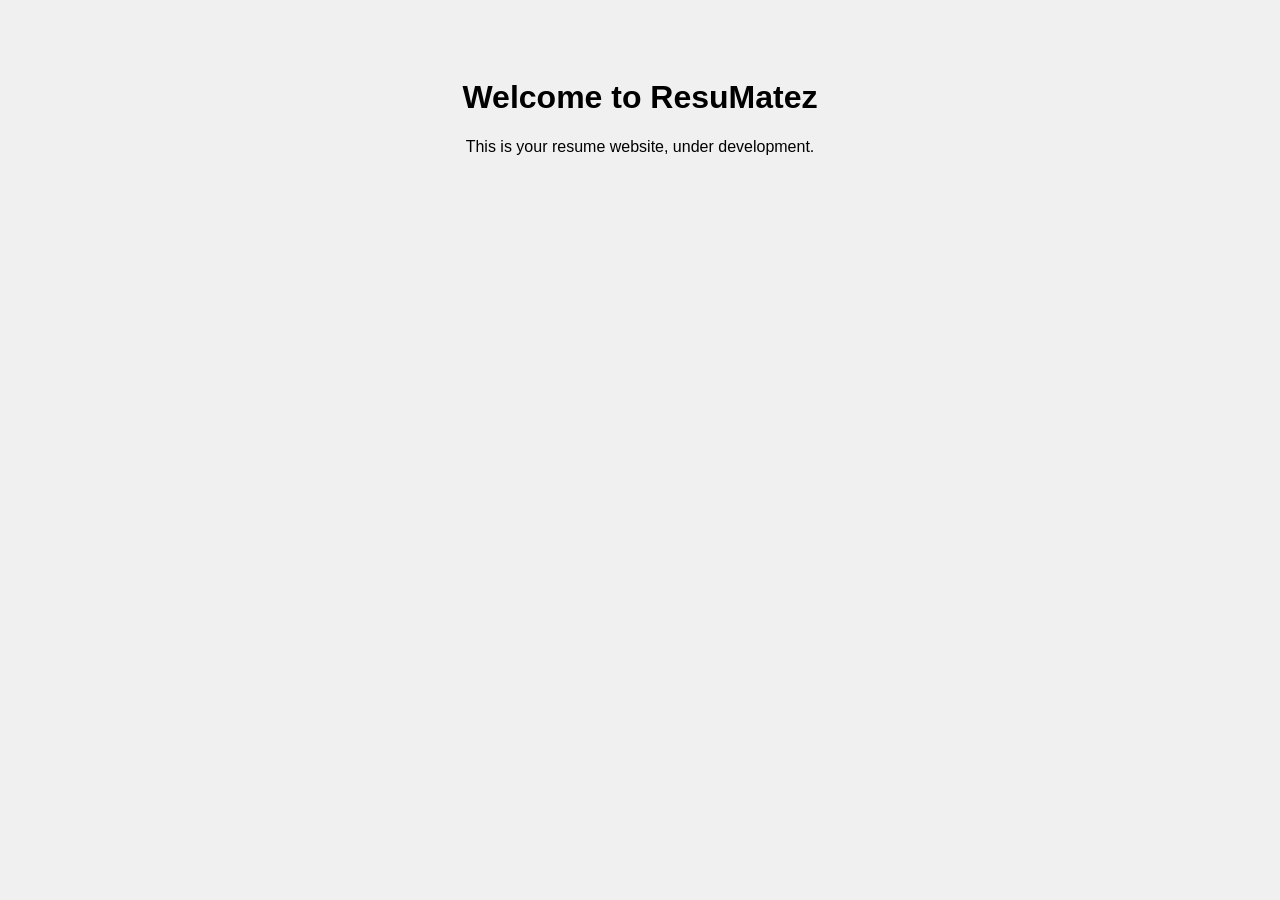
==== index.html @ 7db0ffa7 "Initial website files added" ====
<!DOCTYPE html>
<html lang="en">
<head>
  <meta charset="UTF-8">
  <title>ResuMatez</title>
  <link rel="stylesheet" href="style.css">
</head>
<body>
  <h1>Welcome to ResuMatez</h1>
  <p>This is your resume website, under development.</p>
</body>
</html>
---- style.css ----
body {
    font-family: Arial, sans-serif;
    background-color: #f0f0f0;
    text-align: center;
    padding: 50px;
  }
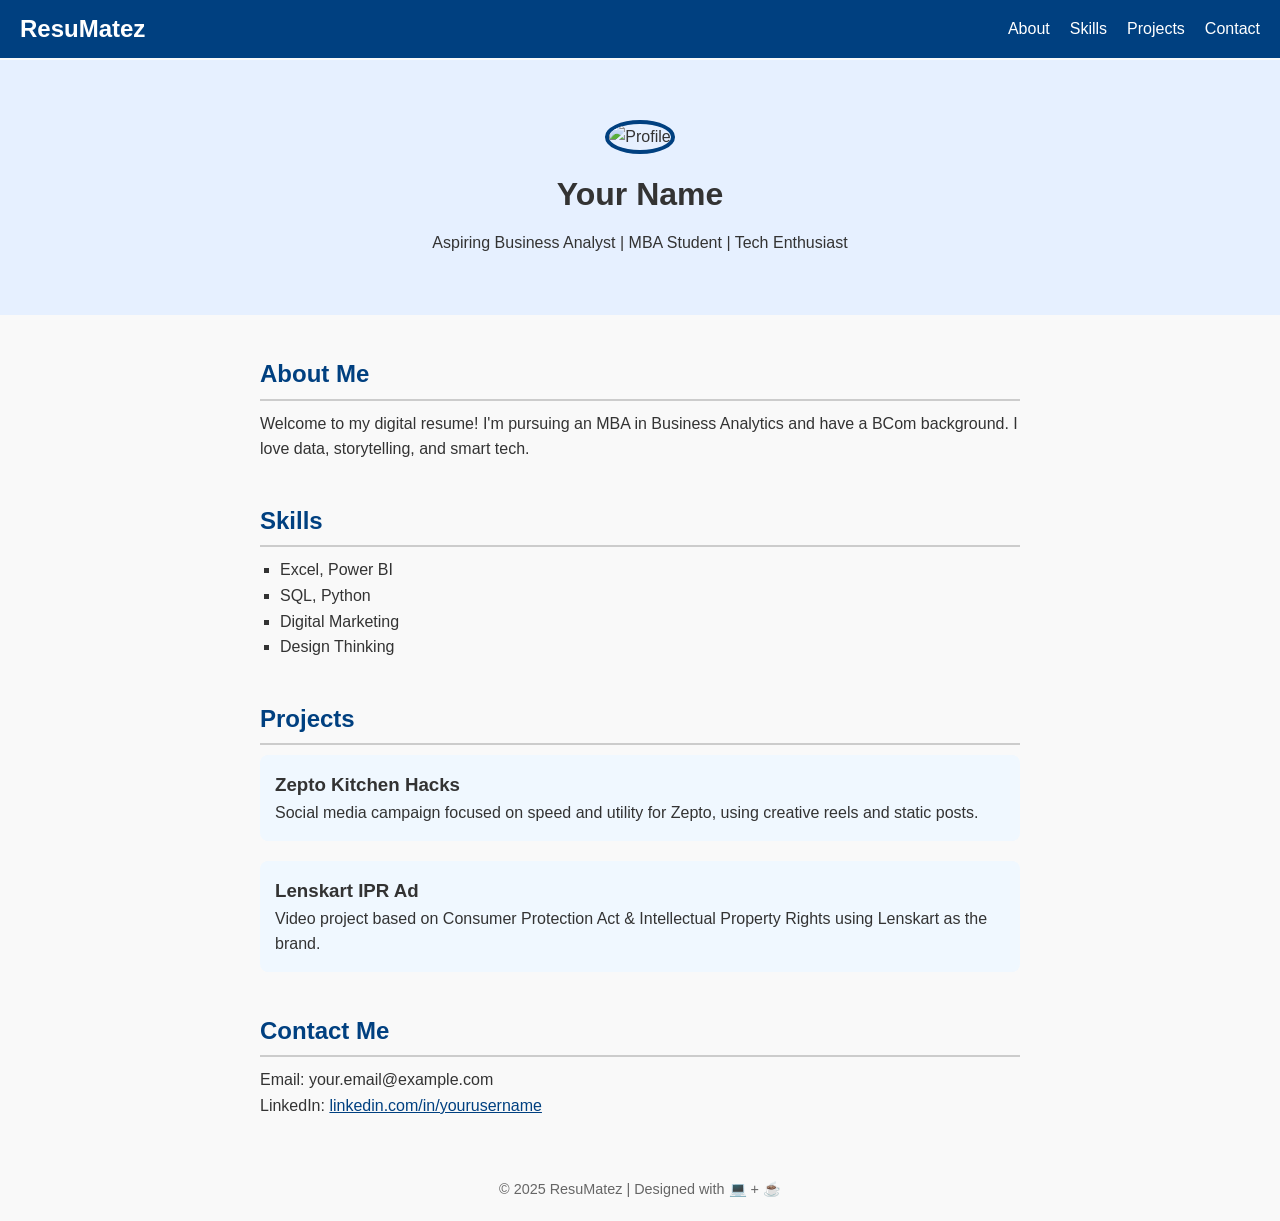
==== commit 25032696: "Added profile image and responsive layout" ====
--- a/index.html
+++ b/index.html
@@ -1,12 +1,64 @@
 <!DOCTYPE html>
 <html lang="en">
 <head>
-  <meta charset="UTF-8">
-  <title>ResuMatez</title>
-  <link rel="stylesheet" href="style.css">
+  <meta charset="UTF-8" />
+  <meta name="viewport" content="width=device-width, initial-scale=1" />
+  <title>ResuMatez – Portfolio</title>
+  <link rel="stylesheet" href="style.css" />
 </head>
 <body>
-  <h1>Welcome to ResuMatez</h1>
-  <p>This is your resume website, under development.</p>
+  <nav>
+    <div class="logo">ResuMatez</div>
+    <ul class="nav-links">
+      <li><a href="#about">About</a></li>
+      <li><a href="#skills">Skills</a></li>
+      <li><a href="#projects">Projects</a></li>
+      <li><a href="#contact">Contact</a></li>
+    </ul>
+  </nav>
+
+  <header>
+    <img src="profile.jpg" alt="Profile" class="profile-img" />
+    <h1>Your Name</h1>
+    <p>Aspiring Business Analyst | MBA Student | Tech Enthusiast</p>
+  </header>
+
+  <section id="about">
+    <h2>About Me</h2>
+    <p>Welcome to my digital resume! I'm pursuing an MBA in Business Analytics and have a BCom background. I love data, storytelling, and smart tech.</p>
+  </section>
+
+  <section id="skills">
+    <h2>Skills</h2>
+    <ul>
+      <li>Excel, Power BI</li>
+      <li>SQL, Python</li>
+      <li>Digital Marketing</li>
+      <li>Design Thinking</li>
+    </ul>
+  </section>
+
+  <section id="projects">
+    <h2>Projects</h2>
+    <div class="project">
+      <h3>Zepto Kitchen Hacks</h3>
+      <p>Social media campaign focused on speed and utility for Zepto, using creative reels and static posts.</p>
+    </div>
+    <div class="project">
+      <h3>Lenskart IPR Ad</h3>
+      <p>Video project based on Consumer Protection Act & Intellectual Property Rights using Lenskart as the brand.</p>
+    </div>
+  </section>
+
+  <section id="contact">
+    <h2>Contact Me</h2>
+    <p>Email: your.email@example.com</p>
+    <p>LinkedIn: <a href="https://linkedin.com/in/yourusername" target="_blank">linkedin.com/in/yourusername</a></p>
+  </section>
+
+  <footer>
+    <p>© 2025 ResuMatez | Designed with 💻 + ☕</p>
+  </footer>
 </body>
 </html>
+
--- a/style.css
+++ b/style.css
@@ -1,7 +1,133 @@
-body {
-    font-family: Arial, sans-serif;
-    background-color: #f0f0f0;
+* {
+    margin: 0;
+    padding: 0;
+    box-sizing: border-box;
+  }
+  
+  body {
+    font-family: 'Segoe UI', sans-serif;
+    background: #f9f9f9;
+    color: #333;
+    line-height: 1.6;
+    padding-top: 60px;
+  }
+  
+  /* Navigation Bar */
+  nav {
+    background-color: #004080;
+    color: white;
+    padding: 10px 20px;
+    position: fixed;
+    width: 100%;
+    top: 0;
+    display: flex;
+    justify-content: space-between;
+    align-items: center;
+    z-index: 1000;
+  }
+  
+  .logo {
+    font-size: 1.5rem;
+    font-weight: bold;
+  }
+  
+  .nav-links {
+    list-style: none;
+    display: flex;
+    gap: 20px;
+  }
+  
+  .nav-links li a {
+    color: white;
+    text-decoration: none;
+    font-weight: 500;
+  }
+  
+  .nav-links li a:hover {
+    text-decoration: underline;
+  }
+  
+  /* Header */
+  header {
     text-align: center;
-    padding: 50px;
+    background: #e6f0ff;
+    padding: 60px 20px;
+  }
+  
+  .profile-img {
+    width: 120px;
+    height: 120px;
+    border-radius: 50%;
+    object-fit: cover;
+    margin-bottom: 15px;
+    border: 4px solid #004080;
+  }
+  
+  h1 {
+    font-size: 2rem;
+    margin-bottom: 10px;
+  }
+  
+  section {
+    margin: 40px auto;
+    max-width: 800px;
+    padding: 0 20px;
+  }
+  
+  h2 {
+    color: #004080;
+    margin-bottom: 10px;
+    border-bottom: 2px solid #ccc;
+    padding-bottom: 5px;
+  }
+  
+  ul {
+    list-style-type: square;
+    padding-left: 20px;
+  }
+  
+  .project {
+    background: #f0f8ff;
+    padding: 15px;
+    border-radius: 8px;
+    margin-bottom: 20px;
+  }
+  
+  a {
+    color: #004080;
+  }
+  
+  a:hover {
+    text-decoration: underline;
+  }
+  
+  footer {
+    text-align: center;
+    margin-top: 60px;
+    font-size: 0.9em;
+    color: #666;
+    padding-bottom: 20px;
+  }
+  
+  /* Mobile Responsive */
+  @media (max-width: 768px) {
+    nav {
+      flex-direction: column;
+      align-items: flex-start;
+    }
+  
+    .nav-links {
+      flex-direction: column;
+      gap: 10px;
+      margin-top: 10px;
+    }
+  
+    header {
+      padding: 40px 20px;
+    }
+  
+    h1 {
+      font-size: 1.6rem;
+    }
   }
   
